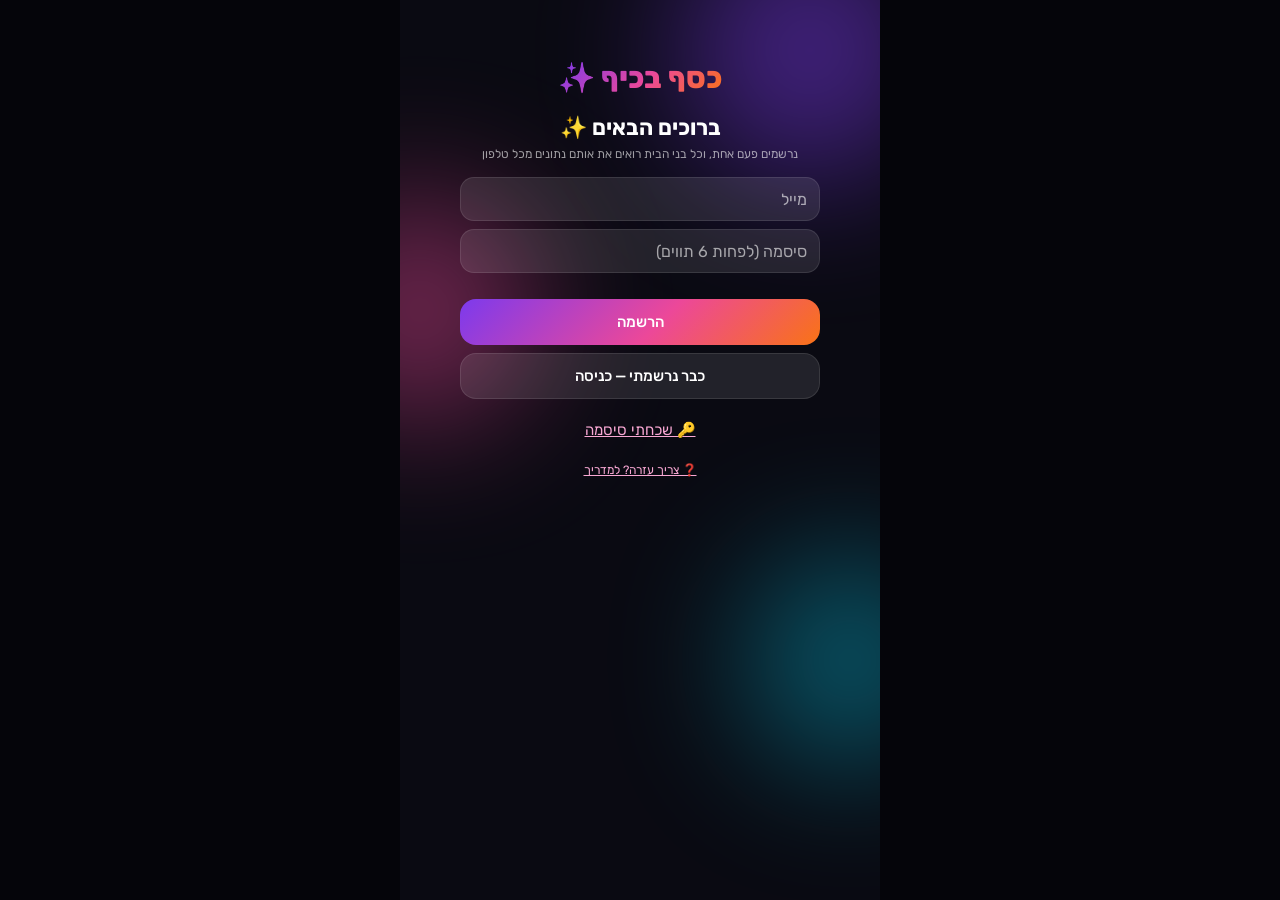
==== index.html @ 6cc658ec "עדכון האפליקציה Co-Authored-By: Claude Opus 5.5 <noreply@anthropic.com>" ====
<!doctype html>
<html lang="he" dir="rtl">
<head>
<meta charset="utf-8">
<meta name="viewport" content="width=device-width, initial-scale=1, viewport-fit=cover">
<meta name="theme-color" content="#0A0A12">
<meta name="apple-mobile-web-app-capable" content="yes">
<meta name="apple-mobile-web-app-status-bar-style" content="black-translucent">
<meta name="apple-mobile-web-app-title" content="כסף בכיף">
<title>כסף בכיף — הכסף של הבית בשליטה</title>
<meta name="description" content="בונים תקציב, רושמים הוצאות כמו בוואטסאפ, וחוסכים. האפליקציה המשפחתית לניהול כסף.">
<link rel="manifest" href="manifest.webmanifest">
<link rel="icon" href="icons/icon-192.png">
<link rel="apple-touch-icon" href="icons/icon-180.png">
<link rel="preconnect" href="https://fonts.googleapis.com">
<link href="https://fonts.googleapis.com/css2?family=Rubik:wght@400;500;700;800&display=swap" rel="stylesheet">
<link rel="stylesheet" href="css/style.css">
</head>
<body>
<div class="app" id="app">
  <div class="blob b1"></div><div class="blob b2"></div><div class="blob b3"></div>
  <div class="toast" id="toast"></div>

  <header>
    <div class="logo">כסף בכיף ✨</div>
    <div style="display:flex;gap:8px">
      <button class="icon-btn" id="exportBtn" aria-label="הורדה לאקסל">📊</button>
      <button class="icon-btn" id="settingsBtn" aria-label="הגדרות">⚙️</button>
    </div>
  </header>

  <main id="main">
    <section class="view on" id="v-chat">
      <div class="hero">
        <div class="streak" id="streak"></div>
        <small id="heroLabel">נשאר לך החודש</small>
        <div class="big" id="left">0₪</div>
        <div class="bar"><i id="usedBar" style="width:0"></i></div>
        <div class="row"><span id="usedPct"></span><span id="daysLeft"></span></div>
      </div>
      <div id="installBanner"></div>
      <div class="stories" id="stories"></div>
      <div class="chat" id="chat"></div>
    </section>

    <section class="view" id="v-budget">
      <div class="h2"><span>התקציב 🎯</span><div class="monthnav" data-monthnav></div></div>
      <div class="duo">
        <div class="stat" style="background:var(--g3)"><small>הכנסות</small><div id="incSum"></div></div>
        <div class="stat" style="background:linear-gradient(135deg,#F43F5E,#F97316)"><small>הוצאות</small><div id="expSum"></div></div>
      </div>
      <div class="cards">
        <button class="card tip" id="recoBtn"><div class="em">🪄</div><p><b>המלצה לתקציב לפי ההוצאות שלך</b><br>לחץ כדי לראות כמה כדאי להגדיר לכל קטגוריה</p></button>
        <div id="budgetList" style="display:flex;flex-direction:column;gap:12px"></div>
      </div>
    </section>

    <section class="view" id="v-insights">
      <div class="h2"><span>תובנות 💡</span><div class="monthnav" data-monthnav></div></div>
      <div class="donut" id="donut"><div><span>הוצאות</span><b id="donutSum"></b></div></div>
      <div class="legend" id="legend"></div>
      <div class="cards" id="tips"></div>
    </section>

    <section class="view" id="v-tx">
      <div class="h2"><span>תנועות 📋</span><div class="monthnav" data-monthnav></div></div>
      <div class="cards">
        <div>
          <input class="search" id="search" placeholder="חיפוש: סופר, טעינה, משכורת…">
          <div class="chips" id="txFilter"></div>
        </div>
        <div class="card" id="txList"></div>
      </div>
    </section>
  </main>

  <div class="composer" id="composer">
    <div class="chips" id="quick"></div>
    <div class="crow">
      <button class="round attach" id="attach" aria-label="קובץ או צילום">📎</button>
      <input id="inp" placeholder="מה הוצאת? למשל: סופר 230" autocomplete="off" enterkeyhint="send">
      <div class="recbar" id="recbar" hidden><button class="recx" id="recX" aria-label="ביטול ההקלטה">🗑️</button><span class="rdot"></span><b id="recT">0:00</b><span class="rlive" id="recLive"></span></div>
      <button class="round mic" id="mic" aria-label="הודעה קולית / שליחה">🎤</button>
      <div class="reclock" id="recLock" hidden>🔒<small>⬆️</small></div>
    </div>
  </div>

  <nav>
    <button class="on" data-v="chat"><span>💬</span>צ'אט</button>
    <button data-v="budget"><span>🎯</span>תקציב</button>
    <button class="plus" id="plusBtn" aria-label="הוספה"><i>+</i></button>
    <button data-v="insights"><span>💡</span>תובנות</button>
    <button data-v="tx"><span>📋</span>תנועות</button>
  </nav>

  <div class="lock gate on" id="gate">
    <div class="blob b1"></div><div class="blob b2"></div><div class="blob b3"></div>
    <div class="logo">כסף בכיף ✨</div>
    <div id="gateBody" style="position:relative;width:100%;max-width:360px"><p class="sub" style="text-align:center">טוען…</p></div>
  </div>
  <div class="lock" id="lock">
    <div class="blob b1"></div><div class="blob b2"></div>
    <div class="logo">כסף בכיף ✨</div>
    <h2>🔒 האפליקציה נעולה</h2>
    <button class="btn grad bio" id="lockBio" hidden>👆 פתיחה בטביעת אצבע / Face ID</button>
    <div class="sub" style="position:relative">או הקלדת קוד</div>
    <div class="dots" id="lockDots"><i></i><i></i><i></i><i></i></div>
    <div class="err" id="lockErr" style="position:relative;margin:0"></div>
    <div class="pad" id="lockPad"></div>
    <div id="lockForgotBox" hidden style="position:relative;width:100%;max-width:300px">
      <input id="lockPw" type="password" autocomplete="current-password" placeholder="הסיסמה של החשבון" style="width:100%;padding:14px;border-radius:14px;border:1px solid var(--line);background:var(--card);color:var(--ink);font:inherit;margin-bottom:10px">
      <button class="btn grad full" id="lockPwGo">פתיחה</button>
    </div>
    <button class="linkbtn" id="lockForgot" style="position:relative">🔢 שכחתי את הקוד</button>
  </div>
  <div class="overlay" id="overlay"></div>
  <div class="sheet" id="sheet"></div>
</div>
<script type="module" src="js/app.js"></script>
</body>
</html>
---- css/style.css ----
:root{
  --bg:#0A0A12; --card:rgba(255,255,255,.06); --card2:rgba(255,255,255,.1); --line:rgba(255,255,255,.1);
  --text:#fff; --muted:rgba(255,255,255,.6);
  --g1:linear-gradient(135deg,#7C3AED 0%,#EC4899 55%,#F97316 100%);
  --g2:linear-gradient(135deg,#06B6D4,#3B82F6);
  --g3:linear-gradient(135deg,#22C55E,#14B8A6);
  --safe-b:env(safe-area-inset-bottom,0px);
}
*{box-sizing:border-box;margin:0;padding:0;-webkit-tap-highlight-color:transparent}
html,body{height:100%;overscroll-behavior:none}
body{font-family:Rubik,system-ui,-apple-system,sans-serif;background:#05050A;color:var(--text);display:flex;justify-content:center;overscroll-behavior:none}
button,input{font:inherit;color:inherit}
.app{width:100%;max-width:480px;height:100%;background:var(--bg);position:relative;overflow:hidden;display:flex;flex-direction:column}
.blob{position:absolute;border-radius:50%;filter:blur(70px);opacity:.4;pointer-events:none;animation:float 12s ease-in-out infinite}
.b1{width:260px;height:260px;background:#7C3AED;top:-80px;right:-60px}
.b2{width:220px;height:220px;background:#EC4899;top:200px;left:-90px;animation-delay:-4s}
.b3{width:200px;height:200px;background:#06B6D4;bottom:140px;right:-70px;animation-delay:-8s}
@keyframes float{50%{transform:translate(20px,30px) scale(1.1)}}

header{position:relative;z-index:2;padding:calc(14px + env(safe-area-inset-top,0px)) 18px 8px;display:flex;align-items:center;justify-content:space-between}
.logo{font-size:24px;font-weight:800;background:var(--g1);-webkit-background-clip:text;background-clip:text;color:transparent}
.icon-btn{width:42px;height:42px;border-radius:14px;background:var(--card);border:1px solid var(--line);display:grid;place-items:center;font-size:18px;cursor:pointer;position:relative}
.dot{position:absolute;top:8px;left:9px;width:8px;height:8px;border-radius:50%;background:#EC4899;box-shadow:0 0 10px #EC4899}

main{position:relative;z-index:2;flex:1;overflow-y:auto;-webkit-overflow-scrolling:touch}
.view{display:none;animation:in .35s ease;padding-bottom:110px}
.view.on{display:block}
#v-chat{padding-bottom:var(--chat-pad,220px)}
@keyframes in{from{opacity:0;transform:translateY(10px)}}

.hero{margin:6px 16px 14px;padding:18px;border-radius:26px;background:var(--g1);background-size:200% 200%;animation:shift 8s ease infinite;position:relative;overflow:hidden;box-shadow:0 14px 40px rgba(236,72,153,.3)}
@keyframes shift{50%{background-position:100% 100%}}
.hero:after{content:"";position:absolute;width:180px;height:180px;border-radius:50%;background:rgba(255,255,255,.15);top:-60px;left:-50px;pointer-events:none}
.hero small{opacity:.9;font-size:13px}
.hero .big{font-size:38px;font-weight:800;letter-spacing:-1px;margin:2px 0 10px;direction:ltr;text-align:right}
.bar{height:10px;border-radius:10px;background:rgba(0,0,0,.25);overflow:hidden}
.bar i{display:block;height:100%;border-radius:10px;background:#fff;transition:width .8s cubic-bezier(.2,.9,.3,1.2)}
.hero .row{display:flex;justify-content:space-between;font-size:12px;margin-top:8px;opacity:.95}
.streak{position:absolute;top:16px;left:16px;background:rgba(0,0,0,.25);backdrop-filter:blur(8px);padding:6px 10px;border-radius:20px;font-size:13px;font-weight:500;z-index:1}

.stories{display:flex;gap:14px;overflow-x:auto;padding:4px 16px 14px;scrollbar-width:none}
.stories::-webkit-scrollbar{display:none}
.story{flex:none;text-align:center;font-size:12.5px;color:var(--muted);cursor:pointer;width:66px;background:none;border:none}
.ring{width:64px;height:64px;border-radius:50%;padding:3px;margin:0 auto 5px;transition:transform .2s}
.story:active .ring{transform:scale(.92)}
.ring span{width:100%;height:100%;border-radius:50%;background:var(--bg);display:grid;place-items:center;font-size:26px;border:2px solid var(--bg)}
.story.pop .ring{animation:pop .5s}
@keyframes pop{40%{transform:scale(1.18)}}

.chat{padding:0 14px;display:flex;flex-direction:column;gap:10px}
.day{align-self:center;font-size:12.5px;color:var(--muted);background:var(--card);padding:4px 12px;border-radius:20px;margin-top:6px}
.me{align-self:flex-start;max-width:78%;padding:10px 14px;border-radius:20px 20px 20px 6px;background:var(--g1);font-size:15px;box-shadow:0 6px 20px rgba(124,58,237,.3);word-break:break-word}
.bot{align-self:flex-end;max-width:86%;padding:10px 12px;border-radius:20px 20px 6px 20px;background:var(--card2);backdrop-filter:blur(14px);border:1px solid var(--line);display:flex;gap:10px;align-items:center}
.new{animation:bub .35s cubic-bezier(.2,.9,.3,1.3)}
@keyframes bub{from{opacity:0;transform:scale(.8) translateY(10px)}}
.cat-ic{width:40px;height:40px;border-radius:14px;display:grid;place-items:center;font-size:20px;flex:none}
.bot b{font-weight:700;font-size:15px}
.sub{font-size:12px;color:var(--muted);margin-top:2px}
.acts{display:flex;gap:6px;flex-wrap:wrap;margin-top:6px;font-size:13px}
.acts button{background:rgba(255,255,255,.07);border:none;border-radius:10px;color:#F9A8D4;cursor:pointer;padding:7px 10px;min-height:32px}
.acts button[data-act=undo]{margin-inline-start:auto;color:#FDA4AF}
.tundo{font:inherit;font-weight:700;margin-inline-start:8px;background:#fff;color:#7C3AED;border:none;border-radius:12px;padding:6px 12px;cursor:pointer}
.time{font-size:11.5px;opacity:.75;margin-top:3px}
.typing{align-self:flex-end;background:var(--card2);padding:12px 16px;border-radius:20px;display:flex;gap:4px}
.typing i{width:7px;height:7px;border-radius:50%;background:#fff;opacity:.5;animation:blink 1s infinite}
.typing i:nth-child(2){animation-delay:.15s}.typing i:nth-child(3){animation-delay:.3s}
@keyframes blink{50%{opacity:1;transform:translateY(-3px)}}

.composer{position:absolute;bottom:calc(76px + var(--safe-b));left:0;right:0;z-index:5;padding:10px 12px 10px;background:rgba(10,10,18,.94);backdrop-filter:blur(16px);-webkit-backdrop-filter:blur(16px);border-top:1px solid var(--line)}
.chips{display:flex;gap:8px;overflow-x:auto;padding-bottom:8px;scrollbar-width:none}
.chips::-webkit-scrollbar{display:none}
.chip{flex:none;padding:7px 13px;border-radius:20px;background:var(--card);border:1px solid var(--line);font-size:13px;cursor:pointer;max-width:170px;overflow:hidden;text-overflow:ellipsis;white-space:nowrap}
.chip.on{background:var(--g1);border-color:transparent}
.crow{display:flex;gap:8px;align-items:center}
.composer input{flex:1;min-width:0;height:48px;border-radius:24px;border:1px solid var(--line);background:var(--card2);backdrop-filter:blur(14px);font-size:16px;padding:0 18px;outline:none}
.composer input:focus{border-color:#EC4899;box-shadow:0 0 0 3px rgba(236,72,153,.25)}
input::placeholder{color:var(--muted)}
.round{width:48px;height:48px;border-radius:50%;border:none;display:grid;place-items:center;font-size:20px;cursor:pointer;flex:none;transition:transform .15s}
.round:active{transform:scale(.9)}
.attach{background:var(--card2);border:1px solid var(--line)}
.mic{background:var(--g1);box-shadow:0 6px 24px rgba(236,72,153,.45)}
.mic.rec{animation:pulse 1s infinite;background:linear-gradient(135deg,#F43F5E,#F97316)}
@keyframes pulse{0%{box-shadow:0 0 0 0 rgba(236,72,153,.7)}100%{box-shadow:0 0 0 18px rgba(236,72,153,0)}}

nav{position:absolute;bottom:0;left:0;right:0;z-index:6;height:calc(76px + var(--safe-b));padding-bottom:var(--safe-b);display:flex;justify-content:space-around;align-items:center;background:rgba(10,10,18,.88);backdrop-filter:blur(20px);border-top:1px solid var(--line)}
nav button{background:none;border:none;color:var(--muted);font-size:12.5px;display:flex;flex-direction:column;align-items:center;gap:3px;cursor:pointer;padding:6px 12px}
nav button span{font-size:22px;transition:transform .2s}
nav button.on{color:#fff}
nav button.on span{transform:translateY(-2px) scale(1.15);filter:drop-shadow(0 0 8px #EC4899)}

.h2{font-size:20px;font-weight:700;padding:6px 16px 12px;display:flex;align-items:center;justify-content:space-between;gap:8px}
.monthnav{display:flex;align-items:center;gap:6px;font-size:14px;font-weight:500}
.monthnav button{width:32px;height:32px;border-radius:10px;border:1px solid var(--line);background:var(--card);cursor:pointer}
.cards{padding:0 16px;display:flex;flex-direction:column;gap:12px}
.card{background:var(--card);border:1px solid var(--line);border-radius:22px;padding:14px;backdrop-filter:blur(14px)}
button.card{text-align:inherit;width:100%;cursor:pointer}
.cat-row{display:flex;align-items:center;gap:12px}
.cat-row .nm{flex:1;font-weight:500}
.cat-row .am{font-size:13px;color:var(--muted);direction:ltr}
.pbar{height:8px;border-radius:8px;background:rgba(255,255,255,.08);margin-top:10px;overflow:hidden}
.pbar i{display:block;height:100%;border-radius:8px;transition:width .8s}
.over{color:#FB7185!important;font-weight:500}
.duo{display:grid;grid-template-columns:1fr 1fr;gap:12px;padding:0 16px 14px}
.stat{border-radius:22px;padding:14px}
.stat small{font-size:12px;opacity:.9}
.stat div{font-size:22px;font-weight:800;margin-top:2px}
.tip{display:flex;gap:12px;align-items:flex-start}
.tip .em{font-size:28px;line-height:1}
.tip p{font-size:14px;line-height:1.55;color:rgba(255,255,255,.85)}
.tip b{color:#fff}
.donut{width:190px;height:190px;border-radius:50%;margin:6px auto 16px;display:grid;place-items:center}
.donut>div{width:126px;height:126px;border-radius:50%;background:var(--bg);display:grid;place-items:center;text-align:center;font-size:12px;color:var(--muted)}
.donut b{display:block;font-size:22px;color:#fff}
.legend{display:flex;flex-wrap:wrap;gap:8px 14px;justify-content:center;padding:0 16px 16px;font-size:12px;color:var(--muted)}
.legend i{display:inline-block;width:10px;height:10px;border-radius:50%;margin-left:5px;vertical-align:-1px}
.tx{display:flex;align-items:center;gap:12px;padding:10px 0;border-bottom:1px solid var(--line);width:100%;background:none;border-left:none;border-right:none;border-top:none;text-align:inherit;cursor:pointer}
.tx:last-child{border-bottom:none}
.tx .nm{flex:1;min-width:0}
.tx .nm div{white-space:nowrap;overflow:hidden;text-overflow:ellipsis}
.tx .nm small{display:block;color:var(--muted);font-size:12px}
.tx .am{font-weight:700;direction:ltr}
.plus{color:#4ADE80}
.search{width:100%;height:44px;border-radius:16px;border:1px solid var(--line);background:var(--card);padding:0 14px;outline:none;font-size:16px;margin-bottom:10px}
.empty{text-align:center;color:var(--muted);padding:30px 10px;line-height:1.6}
.empty .em{font-size:44px;display:block;margin-bottom:6px}
.btn{height:46px;border-radius:16px;border:none;padding:0 18px;font-weight:500;cursor:pointer;font-size:15px}
.btn.grad{background:var(--g1)}
.btn.ghost{background:var(--card2);border:1px solid var(--line)}
.btn.danger{background:rgba(244,63,94,.15);color:#FB7185;border:1px solid rgba(244,63,94,.35)}
.btn.full{width:100%}

.toast{position:absolute;top:calc(64px + env(safe-area-inset-top,0px));left:50%;transform:translate(-50%,-160px);z-index:40;background:var(--g3);padding:12px 18px;border-radius:20px;font-weight:500;box-shadow:0 10px 30px rgba(0,0,0,.4);transition:transform .5s cubic-bezier(.2,.9,.3,1.3);max-width:90%;text-align:center}
.toast.warn{background:linear-gradient(135deg,#F43F5E,#F97316)}
.toast.show{transform:translate(-50%,0)}
.conf{position:absolute;top:-10px;width:9px;height:14px;z-index:50;border-radius:3px;pointer-events:none;animation:fall linear forwards}
@keyframes fall{to{transform:translateY(110vh) rotate(720deg)}}

.overlay{position:absolute;inset:0;z-index:30;background:rgba(0,0,0,.55);backdrop-filter:blur(4px);opacity:0;pointer-events:none;transition:opacity .25s}
.overlay.on{opacity:1;pointer-events:auto}
.sheet{position:absolute;left:0;right:0;bottom:0;z-index:31;background:#15151F;border-radius:28px 28px 0 0;border-top:1px solid var(--line);padding:10px 18px calc(22px + var(--safe-b));transform:translateY(105%);transition:transform .35s cubic-bezier(.2,.9,.3,1.05);max-height:88%;overflow-y:auto}
.sheet.on{transform:none}
.grip{width:44px;height:5px;border-radius:5px;background:var(--line);margin:0 auto 14px}
.sheet h3{font-size:18px;font-weight:700;margin-bottom:12px}
.catgrid{display:grid;grid-template-columns:repeat(3,1fr);gap:10px;margin-bottom:14px}
.catbtn{background:var(--card);border:1px solid var(--line);border-radius:18px;padding:12px 4px;cursor:pointer;font-size:12px;display:flex;flex-direction:column;align-items:center;gap:6px}
.catbtn .cat-ic{width:44px;height:44px}
.catbtn.sel{border-color:#EC4899;box-shadow:0 0 0 2px rgba(236,72,153,.4)}
.field{display:block;margin-bottom:12px}
.field span{display:block;font-size:12px;color:var(--muted);margin-bottom:5px}
.field input{width:100%;height:48px;border-radius:16px;border:1px solid var(--line);background:var(--card);padding:0 14px;outline:none;font-size:16px}
.field input:focus{border-color:#EC4899}
.row2{display:flex;gap:10px}
.row2>*{flex:1;min-width:0}
.err{color:#FB7185;font-size:12px;margin-top:-6px;margin-bottom:10px;min-height:14px}

/* מסך נעילה */
.lock{position:absolute;inset:0;z-index:100;background:var(--bg);display:none;flex-direction:column;align-items:center;justify-content:center;gap:18px;padding:24px}
.lock.on{display:flex}
.lock .blob{opacity:.5}
.lock h2{font-size:22px;font-weight:700;position:relative}
.lock .logo{font-size:30px;position:relative}
.dots{display:flex;gap:14px;position:relative}
.dots i{width:14px;height:14px;border-radius:50%;border:2px solid rgba(255,255,255,.5);transition:.15s}
.dots i.f{background:#fff;border-color:#fff}
.dots.shake{animation:shake .4s}
@keyframes shake{25%{transform:translateX(-10px)}75%{transform:translateX(10px)}}
.pad{display:grid;grid-template-columns:repeat(3,72px);gap:14px;position:relative;direction:ltr}
.pad button{width:72px;height:72px;border-radius:50%;border:1px solid var(--line);background:var(--card2);font-size:26px;cursor:pointer;backdrop-filter:blur(10px)}
.pad button:active{background:rgba(255,255,255,.25)}
.lock .bio{position:relative}

.gate{z-index:90;justify-content:flex-start;padding-top:calc(60px + env(safe-area-inset-top,0px));overflow-y:auto}
.gate h2{text-align:center;margin-bottom:6px}
.gate .sub{text-align:center}

/* חשבון ילד: רק צ'אט ותנועות שלו */
body.kid nav [data-v="budget"], body.kid nav [data-v="insights"], body.kid #exportBtn, 
body.kid .stories, body.kid .hero .bar, body.kid #usedPct, body.kid .parent-only { display: none !important; }

/* אייפון: אין זום אוטומטי בשדות, ושום דבר לא בורח מהמסך */
input,select,textarea{font-size:16px}
.sheet{overflow-x:hidden}
.sheet .card,.cards .card{min-width:0;overflow-wrap:anywhere}
.duo>*{min-width:0}
.tx .am{flex:none}
.imp-row .nm{min-width:0}
.imp-cat{width:100%}

/* שאלה "איך שולם?" בבועה */
.paynow{display:flex;flex-wrap:wrap;align-items:center;gap:6px;margin-top:8px;font-size:12px;color:var(--muted)}
.paynow button{background:var(--card);border:1px solid var(--line);border-radius:999px;padding:5px 10px;font-size:12px;cursor:pointer;color:var(--text)}
.paynow button:active{background:var(--g1)}
.paynow .skip{background:none;border:none;color:var(--muted);text-decoration:underline;padding:5px 4px}

/* הדגשת שורה אחרי "להראות לי" */
.tx.flash{animation:flash 2.4s ease}
@keyframes flash{0%,40%{background:rgba(236,72,153,.35);box-shadow:0 0 0 2px #EC4899 inset;border-radius:14px}100%{background:transparent}}
#v-budget .stat{cursor:pointer}

/* חלונות: לא מעבירים גלילה לדף (בלי רענון במשיכה) */
.sheet,#main{overscroll-behavior:contain}
.sheet{touch-action:pan-y}
/* ➕ באמצע התפריט */
nav .plus{width:58px;height:58px;border-radius:50%;padding:0;background:var(--g1);color:#fff;margin-top:-26px;box-shadow:0 8px 26px rgba(236,72,153,.55);border:3px solid #0A0A12;justify-content:center;flex:none}
nav .plus i{font-style:normal;font-size:34px;font-weight:300;line-height:1}
nav .plus:active{transform:scale(.92)}
.catbtn.inc{border-color:rgba(34,197,94,.6);background:rgba(34,197,94,.12)}
/* 📎 תפריט */
.pick{display:flex;align-items:center;gap:12px;width:100%;text-align:right;background:var(--card);border:1px solid var(--line);border-radius:18px;padding:12px;margin-bottom:10px;cursor:pointer}
.pick .pe{width:46px;height:46px;border-radius:14px;display:grid;place-items:center;font-size:22px;flex:none}
.pick b{display:block;font-size:15px}
.pick small{display:block;color:var(--muted);font-size:12px;margin-top:2px}
.pick>span:last-child{min-width:0}
/* 🎤 הקלטה */
.mic{touch-action:none;user-select:none;-webkit-user-select:none;-webkit-touch-callout:none;position:relative}
.mic.hold{transform:scale(1.25)}
.recbar{flex:1;min-width:0;height:48px;border-radius:24px;background:rgba(244,63,94,.14);border:1px solid rgba(244,63,94,.45);display:flex;align-items:center;gap:8px;padding:0 6px 0 14px}
.recbar b{font-variant-numeric:tabular-nums;font-size:15px;flex:none}
.rdot{width:10px;height:10px;border-radius:50%;background:#F43F5E;flex:none;animation:blink 1s infinite}
.rlive{flex:1;min-width:0;font-size:13px;color:var(--muted);white-space:nowrap;overflow:hidden;text-overflow:ellipsis}
.recx{width:38px;height:38px;border-radius:50%;border:none;background:var(--card2);font-size:17px;cursor:pointer;flex:none}
body.recording #inp, body.recording #attach{display:none}
.crow{position:relative}
.reclock{position:absolute;left:4px;bottom:62px;width:40px;padding:8px 0;border-radius:20px;background:#15151F;border:1px solid var(--line);text-align:center;font-size:18px;animation:up 1s infinite alternate}
.reclock small{display:block;font-size:12px}
@keyframes up{to{transform:translateY(-6px)}}
.recbar[hidden],.reclock[hidden]{display:none}
.rdot{animation:recblink 1s infinite}
@keyframes recblink{50%{opacity:.25}}
#app{overflow:clip}
@supports (-webkit-touch-callout:none){input,select,textarea{font-size:max(16px,1em)}}
.linkbtn{display:block;margin:12px auto 0;background:none;border:none;color:#F9A8D4;font:inherit;font-size:15px;padding:10px;cursor:pointer;text-decoration:underline}
[hidden]{display:none!important}
/* "של מי ההכנסה?" — בולט בטופס הכנסה */
.who-box{background:linear-gradient(135deg,rgba(34,197,94,.16),rgba(20,184,166,.16));border:1.5px solid rgba(74,222,128,.45);border-radius:16px;padding:12px;margin-bottom:14px}
.who-q{font-weight:800;font-size:16px;margin-bottom:10px}
.who-box .chip{font-size:15px;padding:9px 14px}
/* QR להצטרפות */
.qr{background:#fff;border-radius:12px;padding:6px;width:min(140px,100%);aspect-ratio:1;margin:0 auto 8px;box-sizing:border-box}
.qr svg{display:block;width:100%;height:100%}
.qr-zoom{position:fixed;inset:0;z-index:200;background:rgba(10,6,25,.85);display:flex;align-items:center;justify-content:center;padding:16px;animation:fadeIn .2s}
.qr-card{background:#fff;color:#1F1B2E;border-radius:24px;padding:18px;width:min(360px,100%);text-align:center;box-sizing:border-box}
.qr-card b{font-size:18px}
.qr.big{width:100%;max-width:300px;margin:12px auto 8px;padding:10px}
.qr-code{font-size:26px;font-weight:800;letter-spacing:3px;direction:ltr;margin-bottom:6px}
@keyframes fadeIn{from{opacity:0}to{opacity:1}}
/* 🏷️ ניהול קטגוריות */
.cat-li{display:flex;align-items:center;gap:10px;width:100%}
.cat-li .cdot{width:14px;height:14px;border-radius:50%;flex:none}
.cat-li .cedit{font-size:16px;opacity:.8;flex:none}
.emo-grid{display:grid;grid-template-columns:repeat(8,1fr);gap:6px}
.emo-grid button{aspect-ratio:1;border-radius:12px;background:var(--card2);border:1px solid var(--line);font-size:20px;display:flex;align-items:center;justify-content:center;padding:0;min-width:0}
.emo-grid button.on{border-color:#EC4899;box-shadow:0 0 0 2px rgba(236,72,153,.5);background:rgba(236,72,153,.18)}
.col-row{display:grid;grid-template-columns:repeat(10,1fr);gap:6px}
.col-row button{aspect-ratio:1;border-radius:50%;border:2px solid transparent;padding:0;min-width:0}
.col-row button.on{border-color:#fff;box-shadow:0 0 0 2px rgba(255,255,255,.4)}
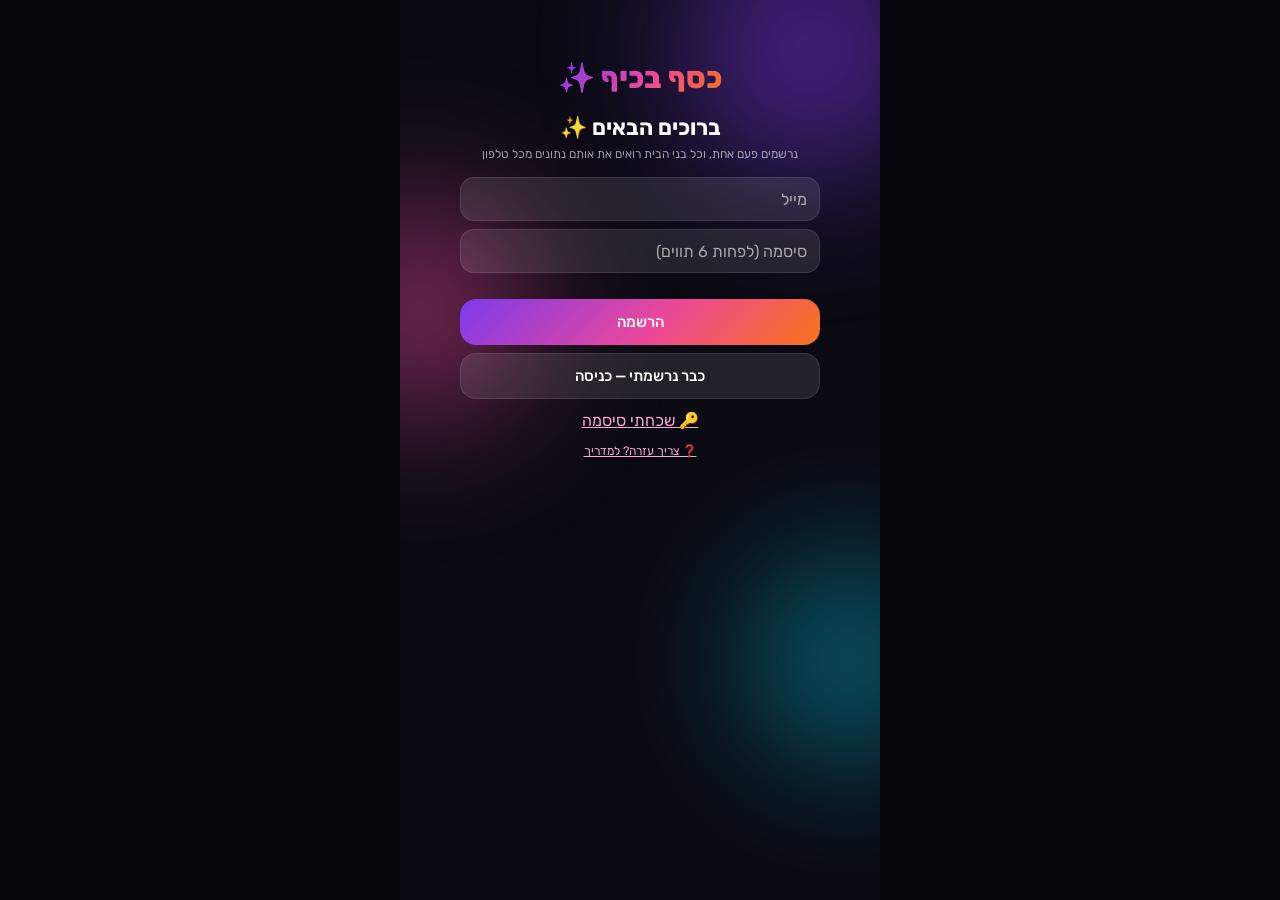
==== commit 39580153: "עדכון האפליקציה Co-Authored-By: Claude Opus 5.5 <noreply@anthropic.com>" ====
--- a/index.html
+++ b/index.html
@@ -15,6 +15,9 @@
 <link rel="preconnect" href="https://fonts.googleapis.com">
 <link href="https://fonts.googleapis.com/css2?family=Rubik:wght@400;500;700;800&display=swap" rel="stylesheet">
 <link rel="stylesheet" href="css/style.css">
+<script>/* גודל כתב ואנימציות — לפני שהמסך מצטייר, כדי ששום דבר לא יקפוץ */
+try { var f = localStorage.getItem('fontScale'); if (f && f !== '1') document.documentElement.style.zoom = f;
+  var a = localStorage.getItem('anim'); if (a === 'off' || (!a && matchMedia('(prefers-reduced-motion: reduce)').matches)) document.documentElement.classList.add('noanim'); } catch (e) {}</script>
 </head>
 <body>
 <div class="app" id="app">
@@ -24,6 +27,7 @@
   <header>
     <div class="logo">כסף בכיף ✨</div>
     <div style="display:flex;gap:8px">
+      <button class="icon-btn" id="helpBtn" aria-label="עזרה">❓</button>
       <button class="icon-btn" id="exportBtn" aria-label="הורדה לאקסל">📊</button>
       <button class="icon-btn" id="settingsBtn" aria-label="הגדרות">⚙️</button>
     </div>
@@ -46,12 +50,18 @@
     <section class="view" id="v-budget">
       <div class="h2"><span>התקציב 🎯</span><div class="monthnav" data-monthnav></div></div>
       <div class="duo">
-        <div class="stat" style="background:var(--g3)"><small>הכנסות</small><div id="incSum"></div></div>
-        <div class="stat" style="background:linear-gradient(135deg,#F43F5E,#F97316)"><small>הוצאות</small><div id="expSum"></div></div>
+        <div class="stat" style="background:var(--g3)"><small>הכנסות 🔎</small><div id="incSum"></div></div>
+        <div class="stat" style="background:linear-gradient(135deg,#F43F5E,#F97316)"><small>הוצאות 🔎</small><div id="expSum"></div></div>
+      </div>
+      <div class="extras">
+        <button id="goalsBtn"><span>🐷</span>קופות חיסכון</button>
+        <button id="maaserBtn"><span>🤲</span>מעשר</button>
+        <button id="pocketBtn"><span>🧒</span>דמי כיס</button>
+        <button id="debtsBtn"><span>➗</span>מי חייב למי</button>
       </div>
       <div class="cards">
         <button class="card tip" id="recoBtn"><div class="em">🪄</div><p><b>המלצה לתקציב לפי ההוצאות שלך</b><br>לחץ כדי לראות כמה כדאי להגדיר לכל קטגוריה</p></button>
-        <div id="budgetList" style="display:flex;flex-direction:column;gap:12px"></div>
+        <div id="budgetList" class="stg" style="display:flex;flex-direction:column;gap:12px"></div>
       </div>
     </section>
 
@@ -59,17 +69,19 @@
       <div class="h2"><span>תובנות 💡</span><div class="monthnav" data-monthnav></div></div>
       <div class="donut" id="donut"><div><span>הוצאות</span><b id="donutSum"></b></div></div>
       <div class="legend" id="legend"></div>
-      <div class="cards" id="tips"></div>
+      <div class="cards stg" id="tips"></div>
     </section>
 
     <section class="view" id="v-tx">
       <div class="h2"><span>תנועות 📋</span><div class="monthnav" data-monthnav></div></div>
       <div class="cards">
         <div>
-          <input class="search" id="search" placeholder="חיפוש: סופר, טעינה, משכורת…">
+          <div id="txFiles"></div>
+          <div class="sub" style="margin:2px 0 8px">👆 נוגעים בתנועה — לשנות או למחוק</div>
+          <input class="search" id="search" placeholder="חיפוש: סופר, #פסח, 230 או 200-300">
           <div class="chips" id="txFilter"></div>
         </div>
-        <div class="card" id="txList"></div>
+        <div class="card stg" id="txList"></div>
       </div>
     </section>
   </main>
--- a/css/style.css
+++ b/css/style.css
@@ -254,3 +254,520 @@
 .col-row{display:grid;grid-template-columns:repeat(10,1fr);gap:6px}
 .col-row button{aspect-ratio:1;border-radius:50%;border:2px solid transparent;padding:0;min-width:0}
 .col-row button.on{border-color:#fff;box-shadow:0 0 0 2px rgba(255,255,255,.4)}
+/* ---------- 🎬 אנימציות (רק transform/opacity — מהיר גם בטלפון ישן) ---------- */
+:root{--ease:cubic-bezier(.2,.8,.2,1)}
+@keyframes rise{from{opacity:0;transform:translateY(12px)}}
+@keyframes fill{from{transform:scaleX(0)}}
+@keyframes bob{50%{transform:translateY(-6px)}}
+/* כרטיסים ושורות נכנסים אחד אחרי השני */
+.stg>*{animation:rise .3s var(--ease) both}
+.stg>*:nth-child(2){animation-delay:.05s}.stg>*:nth-child(3){animation-delay:.1s}.stg>*:nth-child(4){animation-delay:.15s}
+.stg>*:nth-child(5){animation-delay:.2s}.stg>*:nth-child(6){animation-delay:.25s}.stg>*:nth-child(7){animation-delay:.3s}
+.stg>*:nth-child(8){animation-delay:.35s}.stg>*:nth-child(9){animation-delay:.4s}.stg>*:nth-child(n+10){animation-delay:.45s}
+/* פסי התקדמות מתמלאים (מימין — עברית) */
+.pbar i,.env-bar i{transform-origin:right;animation:fill .6s var(--ease) both}
+/* לחיצה על כפתור */
+button{transition:transform .12s var(--ease)}
+button:active{transform:scale(.96)}
+/* מצב ריק — האימוג'י מרחף */
+.empty .em{animation:bob 3s ease-in-out infinite}
+/* כיבוי אנימציות (⚙️ או הגדרת הטלפון) */
+.noanim *,.noanim *::before,.noanim *::after{animation:none !important;transition:none !important}
+/* ✉️ מעטפות — כמה נשאר בכל קטגוריה */
+.env{text-align:left;flex:none;line-height:1.1}
+.env small{display:block;font-size:11.5px;color:var(--muted)}
+.env b{font-size:22px;font-weight:800;color:#4ADE80}
+.env.warn b{color:#FACC15}
+.env.empty-env b,.env.empty-env small{color:#FB7185}
+/* 🏷️ תגיות אירוע */
+.tags{display:flex;flex-wrap:wrap;gap:4px;margin-top:4px}
+.tag{font-size:12px;padding:2px 8px;border-radius:999px;background:linear-gradient(135deg,rgba(124,58,237,.45),rgba(236,72,153,.45));color:#fff}
+/* 🐷🤲🧒 שלושת הכפתורים במסך התקציב */
+.extras{display:grid;grid-template-columns:repeat(3,1fr);gap:8px;margin:0 16px 12px}
+.extras button{background:var(--card);border:1px solid var(--line);border-radius:18px;padding:10px 4px;font-size:12.5px;font-weight:600;display:flex;flex-direction:column;align-items:center;gap:4px;min-width:0}
+.extras span{font-size:26px}
+.ring2{width:64px;height:64px;border-radius:50%;display:grid;place-items:center;flex:none;position:relative}
+.ring2 b{width:52px;height:52px;border-radius:50%;background:#15151F;display:grid;place-items:center;font-size:22px}
+.goal-card{display:flex;align-items:center;gap:12px}
+.goal-card .nm{flex:1;min-width:0}
+.big-num{font-size:30px;font-weight:800}
+.mv{display:flex;justify-content:space-between;padding:8px 0;border-bottom:1px solid var(--line);font-size:14px}
+.kid-only{display:none !important}
+body.kid .kid-only{display:block !important}
+body.kid .extras{display:none}
+.receipt{display:flex;flex-wrap:wrap;gap:6px;align-items:center;margin-bottom:14px}
+.extras{grid-template-columns:repeat(4,1fr);gap:6px}
+.extras button{font-size:11.5px;padding:9px 2px}
+.extras span{font-size:24px}
+.hebm{display:block;font-size:11px;color:var(--muted);font-weight:500;text-align:center;line-height:1.1}
+/* ---------- 🎭 מצב הדגמה · 🧭 סיור · 💬 הערות ---------- */
+.demo-bar{position:relative;z-index:5;display:flex;align-items:center;gap:6px;padding:calc(6px + env(safe-area-inset-top,0px)) 10px 6px;background:linear-gradient(90deg,#F59E0B,#F97316);color:#1F1300;font-size:12.5px;font-weight:700}
+.demo-bar span{flex:1;min-width:0;overflow:hidden;text-overflow:ellipsis;white-space:nowrap}
+.demo-bar button{flex:none;color:#1F1300;background:rgba(255,255,255,.35);border:none;border-radius:999px;padding:5px 10px;font-weight:700;font-size:12.5px}
+body.demo header{padding-top:10px}
+.tour-ring{position:fixed;z-index:60;border:3px solid #FBBF24;border-radius:16px;box-shadow:0 0 0 200vmax rgba(5,5,15,.7);pointer-events:none;transition:top .3s var(--ease),left .3s var(--ease),width .3s var(--ease),height .3s var(--ease);animation:ringpulse 1.2s ease-in-out infinite}
+@keyframes ringpulse{50%{transform:scale(1.04)}}
+.tour-card{position:fixed;z-index:61;left:12px;right:12px;bottom:calc(14px + var(--safe-b));max-width:456px;margin:0 auto;background:#15151F;border:1px solid rgba(251,191,36,.6);border-radius:22px;padding:12px 14px 12px;box-shadow:0 20px 50px rgba(0,0,0,.6);animation:rise .3s var(--ease)}
+.tour-card.top{bottom:auto;top:calc(12px + env(safe-area-inset-top,0px))}
+.tour-card.mid{bottom:auto;top:50%;transform:translateY(-50%)}
+.tour-card.hide{display:none}
+.tour-card .tbar{height:4px;border-radius:4px;background:rgba(255,255,255,.12);margin-bottom:8px;overflow:hidden}
+.tour-card .tbar i{display:block;height:100%;background:linear-gradient(90deg,#F59E0B,#F97316);border-radius:4px;transition:width .3s var(--ease)}
+.tour-card b{display:block;font-size:17px;margin:2px 0 4px}
+.tour-card p{font-size:14.5px;color:#DDD6F0;line-height:1.45}
+.tour-card .tbtns{display:flex;gap:6px;margin-top:10px}
+.tour-card .tbtns button{flex:1;height:40px;border-radius:12px;border:1px solid var(--line);background:var(--card2);font-weight:700;font-size:14px}
+.tour-card .tbtns button.go{flex:1.4;background:linear-gradient(135deg,#F59E0B,#F97316);color:#1F1300;border:none}
+.tour-card .tbtns button#tList,.tour-card .tbtns button#tX{flex:none;width:40px}
+.tour-card .tbtns button:disabled{opacity:.35}
+.tour-card .tlist{max-height:38vh;overflow-y:auto;margin-top:8px;display:flex;flex-direction:column;gap:2px}
+.tour-card .tlist button{text-align:right;background:none;border:none;padding:7px 8px;border-radius:10px;font-size:14px}
+.tour-card .tlist button.on{background:rgba(245,158,11,.25)}
+.notes-fab{position:absolute;z-index:29;left:14px;bottom:calc(190px + var(--safe-b));width:48px;height:48px;border-radius:50%;border:none;background:linear-gradient(135deg,#F59E0B,#F97316);font-size:22px;box-shadow:0 10px 30px rgba(245,158,11,.45);animation:bob 3s ease-in-out infinite}
+.notes-fab i{position:absolute;top:-4px;right:-4px;min-width:22px;height:22px;border-radius:11px;background:#F43F5E;font-style:normal;font-size:12px;font-weight:800;display:grid;place-items:center;padding:0 5px;border:2px solid #0A0A12}
+body.touring .notes-fab{z-index:62;position:fixed}
+.tour-card .tlist[hidden]{display:none}
+body.touring .notes-fab{bottom:calc(215px + var(--safe-b))} /* בזמן הסיור — מעל כרטיס הסיור */
+
+/* כשחלון ההערות פתוח בזמן הסיור — בלי טבעת ובלי בועה מעל השדה, כדי שאפשר יהיה לכתוב וללחוץ "שמירה" */
+body.noting .tour-ring,body.noting .notes-fab{display:none!important}
+.dup-note{background:linear-gradient(135deg,rgba(34,197,94,.18),rgba(20,184,166,.18));border:1px solid rgba(74,222,128,.4);border-radius:14px;padding:10px 12px;font-weight:600;font-size:14px;margin-top:10px}
+/* 🏷️ קטגוריה חדשה + ✏️ בכל קטגוריה */
+.newcat{display:flex;align-items:center;gap:12px;text-align:right;background:linear-gradient(135deg,rgba(124,58,237,.35),rgba(236,72,153,.3));border:1.5px dashed rgba(244,114,182,.7);position:relative}
+.newcat .plus{width:44px;height:44px;border-radius:14px;background:var(--g1);display:grid;place-items:center;font-size:20px;flex:none;animation:bob 3s ease-in-out infinite}
+.newcat small{display:block;color:var(--muted);font-size:12.5px;margin-top:2px}
+.newcat.pulse{animation:catpulse 1.6s ease-in-out infinite}
+@keyframes catpulse{50%{box-shadow:0 0 0 6px rgba(236,72,153,.35)}}
+.newcat .hint{position:absolute;top:-9px;left:14px;font-style:normal;font-size:11.5px;font-weight:800;background:#EC4899;border-radius:999px;padding:2px 9px}
+.cedit2{display:inline-block;font-size:12.5px;font-weight:700;padding:3px 9px;border-radius:999px;background:var(--card2);border:1px solid var(--line);cursor:pointer;margin-inline-start:4px;vertical-align:middle}
+/* 🎯 מסך פתיחה */
+.onb-emo{font-size:58px;text-align:center;animation:bob 3s ease-in-out infinite}
+.onb-opt{display:flex;gap:12px;align-items:center;width:100%;text-align:right;background:var(--card);border:1.5px solid var(--line);border-radius:20px;padding:14px;margin-bottom:10px;animation:rise .35s var(--ease) both}
+.onb-opt+.onb-opt{animation-delay:.08s}
+.onb-opt .oe{width:52px;height:52px;border-radius:16px;background:var(--g1);display:grid;place-items:center;font-size:26px;flex:none}
+.onb-opt b{font-size:17px}.onb-opt small{display:block;color:var(--muted);font-size:13px;margin-top:3px;line-height:1.4}
+/* 🤲 מעשר גמיש */
+.msec{background:var(--card);border:1px solid var(--line);border-radius:18px;padding:12px;margin-bottom:10px;animation:rise .3s var(--ease) both}
+.mtog{display:flex;justify-content:space-between;align-items:center;width:100%;background:var(--card2);border:1px solid var(--line);border-radius:12px;padding:9px 12px;margin-bottom:6px}
+.mtog.on{opacity:1;border-color:rgba(74,222,128,.5)}
+.mtog small{color:var(--muted);font-size:12px}
+.mdist{display:flex;align-items:center;gap:10px;padding:8px 0;border-bottom:1px solid var(--line)}
+.mdone{width:40px;height:40px;border-radius:12px;background:var(--card2);border:1px solid var(--line);font-size:18px;flex:none}
+.mdone.on{background:rgba(34,197,94,.25);border-color:#22C55E}
+.madd{display:flex;gap:6px;margin-top:10px;align-items:center}
+.madd input{min-width:0;height:42px;border-radius:12px;border:1px solid var(--line);background:var(--card2);padding:0 10px;font-size:16px;color:inherit}
+.madd #dN{flex:1.6}.madd #dV{flex:1;width:0}
+.madd .chip{flex:none;height:42px}
+/* 🔁 קבועים */
+.rec-card{display:flex;align-items:center;gap:12px;text-align:right;background:linear-gradient(135deg,rgba(34,197,94,.28),rgba(6,182,212,.25));border:1.5px solid rgba(74,222,128,.55)}
+.rec-card .plus{width:44px;height:44px;border-radius:14px;background:var(--g3);display:grid;place-items:center;font-size:20px;flex:none;animation:bob 3s ease-in-out infinite}
+.rec-card small{display:block;color:var(--muted);font-size:12.5px;margin-top:2px}
+.rec-box{margin-bottom:12px}
+.rec-box .rec-more{display:none;margin-top:10px;padding:12px;border-radius:16px;background:rgba(34,197,94,.1);border:1px solid rgba(74,222,128,.35);animation:rise .3s var(--ease)}
+.rec-box.on .rec-more{display:block}
+.chk{display:flex;gap:8px;align-items:center;font-size:14px;color:var(--muted)}
+.chk input{width:20px;height:20px;accent-color:#22C55E;flex:none}
+.rq-chips{display:flex;flex-wrap:wrap;gap:6px;margin-bottom:10px}
+.rq-chips .chip.on{background:var(--g3);border-color:transparent}
+.rq-chips .chip.done{opacity:.5}
+.rq-row{display:flex;align-items:center;gap:6px;background:var(--card);border:1px solid var(--line);border-radius:14px;padding:8px 10px;margin-bottom:6px;animation:rise .25s var(--ease)}
+.rq-row .rq-n{flex:1;min-width:0;font-weight:600;font-size:14px;overflow:hidden;text-overflow:ellipsis;white-space:nowrap}
+.rq-row input{width:84px;height:38px;border-radius:10px;border:1px solid var(--line);background:var(--card2);padding:0 8px;font-size:16px;color:inherit;text-align:center}
+.rq-row input.rq-day{width:48px}
+.est{display:flex;align-items:center;gap:6px;flex-wrap:wrap;margin-top:6px;background:rgba(250,204,21,.12);border:1px solid rgba(250,204,21,.4);border-radius:12px;padding:6px 8px;font-size:13px}
+.est input{width:90px;height:34px;border-radius:10px;border:1px solid var(--line);background:var(--card2);padding:0 8px;font-size:16px;color:inherit}
+.est button{height:34px;border-radius:10px;padding:0 10px;background:var(--g3);border:none}
+.rec-row{display:flex;align-items:center;gap:10px;background:var(--card);border:1px solid var(--line);border-radius:16px;padding:10px 12px;cursor:pointer}
+.rec-row.paused{opacity:.5}
+.rec-row .cat-ic{border-radius:14px}
+.rec-row .nm{flex:1;min-width:0}
+.rec-row .nm small{display:block;color:var(--muted);font-size:12.5px}
+.rec-row .rec-left{color:#5EEAD4!important;font-weight:600}
+.rec-bar{height:4px;border-radius:4px;background:rgba(255,255,255,.1);margin-top:5px;overflow:hidden}
+.rec-bar i{display:block;height:100%;background:linear-gradient(90deg,#14B8A6,#22C55E);border-radius:4px;transform-origin:right;animation:fill .6s var(--ease) both}
+.rec-acts{display:flex;gap:6px;flex:none}
+.rec-acts button{width:38px;height:38px;border-radius:12px;background:var(--card2);border:1px solid var(--line);font-size:15px}
+.rec-acts button.armed{width:auto;padding:0 8px;font-size:12.5px;color:#FB7185;border-color:#FB7185}
+.regen{display:flex;gap:10px;align-items:flex-start;background:rgba(244,63,94,.08);border:1px solid rgba(251,113,133,.35);border-radius:14px;padding:10px;margin:-4px 0 14px}
+.regen .chip{flex:none}
+.regen .chip.armed{background:#F43F5E;border-color:#F43F5E}
+.regen .sub{font-size:12.5px;line-height:1.4}
+.removed-note{background:rgba(244,63,94,.12);border:1px solid rgba(251,113,133,.45);border-radius:16px;padding:12px 14px;margin-bottom:16px;line-height:1.5;font-size:14.5px;text-align:right}
+/* 🔑 חלון "סיסמה חדשה" / קישור שפג — תמיד מעל מסך הכניסה והנעילה */
+body.over-gate .overlay{z-index:110}
+body.over-gate .sheet{z-index:111}
+
+/* 🏷️ קטגוריות + 🪄 מתג תקציב */
+.bud-top{display:flex;flex-direction:column;gap:10px}
+.bmode{display:grid;grid-template-columns:1fr 1fr;gap:4px;background:var(--card2);border:1px solid var(--line);border-radius:16px;padding:4px}
+.bmode button{background:transparent;border:0;min-height:46px;border-radius:12px;font-weight:800;font-size:15.5px;color:var(--muted);transition:background .25s,color .25s,transform .2s}
+.bmode button.on{background:var(--g1);color:#fff;box-shadow:0 6px 18px rgba(124,58,237,.35);animation:pop .35s}
+.bmode button:active{transform:scale(.96)}
+/* 🔎 פירוט הוצאות */
+.xb{background:transparent;border:0;border-bottom:1px solid var(--line);color:inherit;font:inherit;display:flex;align-items:center;gap:10px;width:100%;text-align:right;padding:10px 0;animation:rise .4s both;animation-delay:var(--d)}
+.xb:last-child{border-bottom:0}
+.xb .nm{flex:1;min-width:0}
+.xb-h{display:flex;justify-content:space-between;gap:8px;font-weight:700}
+.xb-h b{direction:ltr}
+.xb .pbar{margin:5px 0 2px}
+.mtog:not(.on) span{color:var(--muted)}
+
+/* ✨ מה חדש */
+.nw-head{text-align:center;margin-bottom:12px}
+.nw-head h3{margin:4px 0 2px}
+.nw-spark{display:inline-block;font-size:44px;animation:nwspark 2.6s ease-in-out infinite}
+@keyframes nwspark{0%,100%{transform:rotate(0) scale(1)}25%{transform:rotate(-12deg) scale(1.12)}50%{transform:rotate(10deg) scale(1)}}
+.nw-list{display:flex;flex-direction:column;gap:8px}
+.nw-day{font-weight:800;font-size:14px;color:var(--muted);margin:10px 4px 0}
+.nw-day:first-child{margin-top:0}
+.nw-row{display:flex;align-items:center;gap:12px;width:100%;text-align:right;color:inherit;font:inherit;background:var(--card2);border:1px solid var(--line);border-radius:16px;padding:11px 12px;animation:rise .45s both;animation-delay:var(--d)}
+.nw-row:disabled{opacity:1;cursor:default}
+.nw-row:not(:disabled):active{transform:scale(.98)}
+.nw-e{width:44px;height:44px;flex:none;border-radius:14px;display:grid;place-items:center;font-size:23px;background:linear-gradient(135deg,rgba(124,58,237,.45),rgba(236,72,153,.4));animation:pop .5s both;animation-delay:calc(var(--d) + .2s)}
+.nw-t{flex:1;min-width:0}
+.nw-t b{display:block;font-size:15.5px}
+.nw-t small{display:block;color:var(--muted);font-size:13px;line-height:1.4;margin-top:2px}
+.nw-row[data-ng]{cursor:pointer}
+.nw-row.seen{border-color:rgba(74,222,128,.45)}
+.nw-go{flex:none;align-self:center;border:1px solid rgba(250,204,21,.55);background:rgba(250,204,21,.12);color:#FDE68A;font:inherit;font-weight:800;font-size:12.5px;border-radius:999px;padding:7px 10px;white-space:nowrap}
+.nw-row.seen .nw-go{border-color:rgba(74,222,128,.55);background:rgba(74,222,128,.12);color:#BBF7D0}
+.nw-go:active{transform:scale(.94)}
+/* ✨ חזרה למה חדש — צף מעל סרגל הלשוניות; כשחלון פתוח — למעלה */
+.news-fab{position:absolute;z-index:40;left:50%;bottom:calc(96px + var(--safe-b));transform:translateX(-50%);display:flex;align-items:center;gap:2px;padding:4px;border-radius:999px;background:linear-gradient(135deg,#7C3AED,#EC4899);box-shadow:0 10px 28px rgba(124,58,237,.55),0 0 0 2px rgba(255,255,255,.35);animation:nfin .45s cubic-bezier(.2,.9,.3,1.3) both}
+#sheet.on ~ .news-fab{bottom:auto;top:calc(10px + env(safe-area-inset-top,0px))}
+.news-fab button{border:0;background:transparent;color:#fff;font:inherit;font-weight:800}
+.nf-go{font-size:15px;padding:9px 12px 9px 6px;white-space:nowrap}
+.nf-x{width:34px;height:34px;border-radius:50%;background:rgba(0,0,0,.25)!important;font-size:14px}
+@keyframes nfin{from{opacity:0;transform:translate(-50%,20px) scale(.8)}}
+.news-btn{border-color:rgba(250,204,21,.5)!important}
+.spot{animation:spotlight 2.4s ease}
+@keyframes spotlight{0%,50%{box-shadow:0 0 0 3px #FACC15,0 0 24px rgba(250,204,21,.6)}100%{box-shadow:0 0 0 0 transparent}}
+.nw-btns{position:sticky;bottom:-1px;margin-top:14px;padding:10px 0 4px;background:linear-gradient(to top,#15151F 75%,rgba(21,21,31,0))}
+.give-seg{margin-bottom:14px}
+
+/* 🔁 סיור תיקונים */
+.demo-bar .rv-btn{background:linear-gradient(135deg,#22C55E,#14B8A6)!important;color:#fff!important;animation:pulse 2s infinite}
+.tour-card.rv{max-height:min(62vh,520px);overflow-y:auto}
+.rv-h{display:flex;align-items:center;gap:8px;flex-wrap:wrap;margin:4px 0 8px}
+.rv-h b{font-size:15.5px}
+.rv-st{font-size:12.5px;font-weight:800;border-radius:999px;padding:3px 9px;white-space:nowrap}
+.rv-st.fixed{background:rgba(34,197,94,.2);color:#86EFAC}.rv-st.answered{background:rgba(59,130,246,.22);color:#BFDBFE}.rv-st.todo{background:rgba(250,204,21,.18);color:#FDE68A}
+.rv-note,.rv-did{border-radius:12px;padding:8px 10px;margin-bottom:8px;font-size:14px;line-height:1.45}
+.rv-note small,.rv-did small{display:block;font-size:12px;font-weight:800;color:var(--muted);margin-bottom:2px}
+.rv-note{background:rgba(255,255,255,.06);border-inline-start:3px solid #F59E0B;display:-webkit-box;-webkit-line-clamp:4;-webkit-box-orient:vertical;overflow:hidden;cursor:pointer}
+.rv-note.open{-webkit-line-clamp:unset;display:block}
+.rv-did{background:rgba(34,197,94,.1);border-inline-start:3px solid #22C55E;animation:rise .45s both .15s}
+.rv-did.answered{background:rgba(59,130,246,.1);border-color:#3B82F6}.rv-did.todo{background:rgba(250,204,21,.08);border-color:#FACC15}
+.rv-btns{flex-wrap:wrap}
+.rv-btns .ok{background:linear-gradient(135deg,#22C55E,#14B8A6)!important;color:#fff!important}
+.rv-sum{display:grid;grid-template-columns:repeat(4,1fr);gap:8px;margin:6px 0 14px}
+.rv-sum div{background:var(--card2);border:1px solid var(--line);border-radius:14px;padding:10px 4px;text-align:center;animation:pop .5s both}
+.rv-sum b{display:block;font-size:24px}.rv-sum span{font-size:11.5px;color:var(--muted)}
+.rv-btns #tPrev,.rv-btns #tX{flex:0 0 40px}
+.rv-btns button{white-space:nowrap;font-size:13.5px!important;padding:0 6px}
+
+/* 🔁 סיור תיקונים — הערה גלויה + מאשר / עוד לא טוב */
+.rv-top{display:flex;justify-content:space-between;align-items:center;gap:8px}
+.rv-cnt{font-size:12px;font-weight:800;border-radius:999px;padding:2px 9px;background:var(--card2);color:var(--muted);white-space:nowrap}
+.rv-cnt.on{background:rgba(245,158,11,.25);color:#FDE68A;animation:pop .4s}
+.rv-say{display:block;margin:2px 0 8px}
+.rv-say span{display:block;font-size:12.5px;font-weight:800;margin-bottom:4px}
+.rv-say textarea{width:100%;border-radius:12px;border:1.5px solid rgba(245,158,11,.5);background:rgba(255,255,255,.06);padding:8px 10px;font:inherit;font-size:16px;color:inherit;resize:vertical;min-height:52px}
+.rv-say.need textarea{border-color:#F43F5E;box-shadow:0 0 0 3px rgba(244,63,94,.25)}
+.rv-big{display:grid;grid-template-columns:1fr 1fr;gap:8px}
+.rv-big button{height:48px;border-radius:14px;font-weight:800;font-size:15.5px;border:1.5px solid var(--line);background:var(--card2);color:inherit}
+.rv-big .ok{border-color:rgba(34,197,94,.6)}.rv-big .ok.on{background:linear-gradient(135deg,#22C55E,#14B8A6);color:#fff;border-color:transparent}
+.rv-big .bad{border-color:rgba(244,63,94,.55)}.rv-big .bad.on{background:linear-gradient(135deg,#F43F5E,#F97316);color:#fff;border-color:transparent}
+.rv-nav{margin-top:8px}
+.rv-nav #tPrev,.rv-nav #tX{flex:0 0 44px}
+.rv-list{display:flex;flex-direction:column;gap:6px;margin-bottom:12px;max-height:40vh;overflow-y:auto}
+.rv-li{background:var(--card2);border:1px solid var(--line);border-radius:12px;padding:8px 10px;font-size:14px}
+.rv-li.bad{border-color:rgba(244,63,94,.5)}.rv-li.ok{border-color:rgba(34,197,94,.4)}
+.rv-li p{margin:3px 0 0;color:var(--muted);font-size:13.5px}
+.rv-send{height:56px;font-size:18px}
+
+/* 📅 לוח תשלומים של הלוואה */
+.dsch{padding:10px 12px;margin-bottom:12px}
+.dsch-h{display:flex;justify-content:space-between;align-items:baseline;gap:8px;flex-wrap:wrap;margin-bottom:4px}
+.dsr{display:grid;grid-template-columns:28px 1fr auto auto;align-items:center;gap:8px;width:100%;text-align:right;background:var(--card2);border:1px solid var(--line);border-radius:12px;padding:9px 10px;margin-top:6px;color:inherit;font:inherit;animation:rise .35s both;animation-delay:var(--d)}
+.dsr .dsk{font-size:18px;text-align:center}.dsr .dsn{font-weight:700}.dsr .dsd{color:var(--muted);font-size:13px}.dsr .dsa{direction:ltr}
+.dsr small{grid-column:2/-1;color:var(--muted);font-size:12px}
+.dsr.paid{border-color:rgba(34,197,94,.5);background:rgba(34,197,94,.1)}.dsr.paid .dsa{text-decoration:line-through;opacity:.7}
+.dsr.late{border-color:rgba(244,63,94,.6);background:rgba(244,63,94,.1)}.dsr.part{border-color:rgba(250,204,21,.55)}
+.dsr:not(.paid):active{transform:scale(.98)}
+
+/* 🔔 תזכורת לפני תשלום קבוע */
+.rmd-card{border-color:rgba(250,204,21,.4)}
+.rmd-now{margin-top:8px;display:flex;flex-direction:column;gap:6px}
+.rmd-now div{background:rgba(250,204,21,.12);border:1px solid rgba(250,204,21,.4);border-radius:12px;padding:8px 10px;font-size:14px;animation:rise .4s both}
+.chips.rmd{flex-wrap:wrap}
+#rqPush{border-top:1px solid var(--line);padding-top:10px}
+
+/* ✨ מה חדש — מסך מלא נוצץ (סטוריז) */
+.sheet.full{top:0;max-height:100%;height:100%;border-radius:0;padding:0;border:0;overflow:hidden;background:#0E0A1A}
+.sheet.full .grip{display:none}
+.nx{position:relative;height:100%;display:flex;flex-direction:column;color:#fff;overflow:hidden;
+  background:linear-gradient(135deg,#4C1D95,#7C3AED 30%,#DB2777 65%,#F97316);background-size:260% 260%;animation:nxbg 14s ease-in-out infinite}
+@keyframes nxbg{0%,100%{background-position:0% 30%}50%{background-position:100% 70%}}
+.nx::after{content:'';position:absolute;inset:0;background:radial-gradient(120% 80% at 50% 120%,rgba(0,0,0,.45),transparent 60%);pointer-events:none}
+.nx-bg{position:absolute;inset:0;pointer-events:none;z-index:0}
+.nx-bg i{position:absolute;left:var(--x);top:var(--y);font-style:normal;font-size:calc(18px * var(--s));color:#FFF7D6;text-shadow:0 0 10px rgba(255,240,180,.9);opacity:.15;animation:nxtw var(--t) ease-in-out infinite;animation-delay:var(--dl)}
+@keyframes nxtw{50%{opacity:1;transform:scale(1.35) rotate(25deg)}}
+.nx-bars{position:relative;z-index:2;display:flex;gap:4px;padding:calc(10px + env(safe-area-inset-top,0px)) 12px 0}
+.nx-bars i{flex:1;height:3.5px;border-radius:3px;background:rgba(255,255,255,.3);overflow:hidden}
+.nx-bars i b{display:block;height:100%;width:0;background:#fff;border-radius:3px}
+.nx-bars i.done b{width:100%}
+.nx-bars i.run b{animation:nxfill 6.5s linear forwards}
+.nx.paused .nx-bars i.run b{animation-play-state:paused}
+@keyframes nxfill{to{width:100%}}
+.nx-count{position:relative;z-index:2;align-self:center;margin-top:calc(10px + env(safe-area-inset-top,0px));font-size:13px;font-weight:800;background:rgba(0,0,0,.25);border-radius:999px;padding:3px 12px}
+.nx-top{position:relative;z-index:2;display:flex;align-items:center;justify-content:space-between;gap:10px;padding:12px 16px 4px}
+.nx-title{display:block;font-size:26px;font-weight:900;letter-spacing:-.3px;text-shadow:0 3px 18px rgba(0,0,0,.25);animation:nxin .6s cubic-bezier(.2,1.4,.4,1) both}
+.nx-top small{font-size:13.5px;opacity:.9}
+.nx-pill{display:inline-block;background:rgba(255,255,255,.22);border-radius:999px;padding:1px 9px;font-weight:800;animation:pop .6s .3s both}
+.nx-x{width:40px;height:40px;flex:none;border-radius:50%;border:0;background:rgba(0,0,0,.25);color:#fff;font-size:18px}
+.nx-track{position:relative;z-index:2;flex:1;display:flex;overflow-x:auto;overflow-y:hidden;scroll-snap-type:x mandatory;scrollbar-width:none;overscroll-behavior:contain;touch-action:pan-x}
+.nx-track::-webkit-scrollbar{display:none}
+.nx-card{flex:0 0 100%;scroll-snap-align:start;scroll-snap-stop:always;display:flex;flex-direction:column;align-items:center;justify-content:center;text-align:center;padding:10px 26px 40px;gap:10px}
+.nx-emo{font-size:96px;line-height:1.1;filter:drop-shadow(0 12px 24px rgba(0,0,0,.3));transform:scale(.6);opacity:.4;transition:transform .5s cubic-bezier(.2,1.6,.4,1),opacity .4s}
+.nx-card.on .nx-emo{transform:scale(1);opacity:1;animation:nxbob 3s ease-in-out .6s infinite}
+@keyframes nxbob{50%{transform:translateY(-8px) rotate(-4deg)}}
+.nx-card h2{font-size:27px;font-weight:900;margin:4px 0 0;line-height:1.2;text-shadow:0 2px 14px rgba(0,0,0,.25)}
+.nx-card p{font-size:17px;line-height:1.55;margin:0;max-width:420px;opacity:.95}
+.nx-go{margin-top:10px;height:52px;padding:0 26px;border-radius:999px;border:0;background:#fff;color:#6D28D9;font:inherit;font-weight:900;font-size:17px;box-shadow:0 10px 30px rgba(0,0,0,.25)}
+.nx-go.seen{background:rgba(255,255,255,.85);color:#15803D}
+.nx-go:active,.nx-done:active{transform:scale(.95)}
+.nx-day{margin-top:6px;font-size:13px;opacity:.8;font-weight:700}
+.nx-done{margin-top:10px;height:58px;padding:0 34px;border-radius:999px;border:0;background:linear-gradient(135deg,#FDE68A,#FBBF24);color:#4C1D95;font:inherit;font-weight:900;font-size:19px;box-shadow:0 12px 34px rgba(0,0,0,.3);animation:pulse 2s infinite}
+.nx-hint{position:relative;z-index:2;text-align:center;font-size:12.5px;opacity:.75;padding:0 0 calc(14px + env(safe-area-inset-bottom,0px))}
+@keyframes nxin{from{opacity:0;transform:translateY(-14px) scale(.9)}}
+/* הפחתת תנועה: בלי רקע זז, בלי נצנוצים ובלי מעבר אוטומטי */
+.nx.calm,.nx.calm *{animation:none!important;transition:none!important}
+.nx.calm .nx-bg{display:none}
+@media (prefers-reduced-motion:reduce){.nx,.nx *{animation:none!important;transition:none!important}.nx .nx-bg{display:none}}
+
+/* 📅 חיבור ליומן */
+.cal-steps{display:flex;flex-direction:column;gap:10px}
+.cal-step{background:var(--card2);border:1px solid var(--line);border-radius:16px;padding:12px;display:flex;flex-direction:column;gap:6px;animation:rise .4s both}
+.cal-step:nth-child(2){animation-delay:.08s}.cal-step:nth-child(3){animation-delay:.16s}
+.cal-step b{font-size:16px}.cal-step small{color:var(--muted);font-size:13px;line-height:1.45}
+.cal-step a.btn{color:#fff!important;display:flex!important;align-items:center;justify-content:center;min-height:52px}
+
+/* 📥 היומן שלך באפליקציה */
+.cal-in{border-color:rgba(59,130,246,.45)}
+.cal-ev{display:flex;flex-direction:column;gap:6px}
+.cal-ev div{display:flex;flex-direction:column;background:var(--card2);border-inline-start:3px solid #3B82F6;border-radius:10px;padding:7px 10px;animation:rise .35s both}
+.cal-ev span{font-size:12.5px;color:var(--muted)}.cal-ev b{font-size:14.5px}
+.cal-in a.chip{color:inherit}
+
+/* 🔮 הוצאה צפויה מהיומן */
+.fx-card{border-color:rgba(168,85,247,.5);background:linear-gradient(135deg,rgba(124,58,237,.18),rgba(236,72,153,.12))}
+.fx-row{display:flex;align-items:center;gap:10px;padding:8px 0;border-top:1px solid var(--line);animation:rise .4s both;animation-delay:var(--d)}
+.fx-row .nm{flex:1;min-width:0}.fx-row .nm b{display:block;font-size:14.5px}.fx-row .nm small{color:var(--muted);font-size:12.5px}
+.fx-acts{display:flex;gap:4px;flex:none}
+.fx-acts .chip{font-size:12.5px;padding:6px 9px}
+
+.cal-inp{width:100%;height:46px;border-radius:12px;border:1px solid var(--line);background:var(--card2);padding:0 12px;font-size:15px;color:inherit}
+.cal-list{display:flex;flex-direction:column;gap:6px}
+.cal-li{display:flex;align-items:center;justify-content:space-between;gap:8px;background:var(--card2);border:1px solid var(--line);border-radius:12px;padding:8px 10px}
+.cal-li b{display:block;font-size:14.5px}.cal-li small{color:var(--muted);font-size:12px}
+.cal-off{flex:none;color:#FB7185!important}
+.cal-tip{border-color:rgba(250,204,21,.45)}
+
+/* 🏷️ קטגוריות — נגיש ובולט */
+@property --a{syntax:'<angle>';initial-value:0deg;inherits:false}
+@keyframes catspin{to{--a:360deg}}
+.story-new .ring{background:conic-gradient(from var(--a,0deg),#7C3AED,#EC4899,#F97316,#FACC15,#7C3AED)!important;animation:catspin 3s linear infinite}
+.story-new{color:#F9A8D4!important;font-weight:800}
+#catsBtn{position:relative;overflow:hidden;border:2px solid transparent;background:linear-gradient(#1a1427,#1a1427) padding-box,conic-gradient(from var(--a,0deg),#7C3AED,#EC4899,#F97316,#FACC15,#7C3AED) border-box;animation:catspin 4s linear infinite}
+#catsBtn b{font-size:16.5px}
+#catsBtn .plus{animation:bob 2.4s ease-in-out infinite}
+#catsBtn .cats-go{margin-inline-start:auto;font-style:normal;font-size:26px;color:var(--muted)}
+#catsBtn::after{content:'';position:absolute;inset:0;pointer-events:none;background:linear-gradient(110deg,transparent 30%,rgba(255,255,255,.12) 50%,transparent 70%);transform:translateX(100%);animation:catshine 3.5s ease-in-out infinite}
+@keyframes catshine{0%,60%{transform:translateX(100%)}100%{transform:translateX(-100%)}}
+.catbtn.cat-new .cat-ic{background:conic-gradient(from var(--a,0deg),#7C3AED,#EC4899,#F97316,#FACC15,#7C3AED);animation:catspin 3s linear infinite;font-size:22px}
+.catbtn.cat-new{border-style:dashed!important;color:#F9A8D4}
+
+/* 📏 כללים שלמדתי + 🏦 בבנק כתוב */
+.imp-name { width: 100%; background: transparent; border: 0; border-bottom: 1px dashed var(--line); color: inherit; font: inherit; font-weight: 600; padding: 2px 0 3px; outline: none; border-radius: 0; }
+.imp-name:focus { border-bottom: 1px solid #EC4899; background: var(--card2); border-radius: 8px 8px 0 0; padding-inline: 6px; }
+.imp-bank { display: block; color: var(--muted); font-size: 11.5px; margin-top: 2px; overflow-wrap: anywhere; }
+.imp-bank[hidden] { display: none; }
+.bank-line { background: var(--card2); border: 1px solid var(--line); border-radius: 12px; padding: 8px 12px; margin: -4px 0 12px; font-size: 13.5px; overflow-wrap: anywhere; }
+.rule-row { display: flex; gap: 10px; align-items: flex-start; padding: 10px 0; border-bottom: 1px solid var(--line); cursor: pointer; }
+.rule-row:last-child { border-bottom: 0; }
+.rule-row input { width: 20px; height: 20px; accent-color: #EC4899; flex: none; margin-top: 2px; }
+.rule-row span { display: flex; flex-direction: column; gap: 3px; min-width: 0; overflow-wrap: anywhere; }
+.rule-row small { color: var(--muted); }
+.rule-past { display: flex; gap: 8px; align-items: center; margin-top: 12px; font-size: 14px; }
+.rule-past input { width: 20px; height: 20px; accent-color: #EC4899; flex: none; }
+.rule-card { padding: 12px; margin-bottom: 10px; }
+.rule-card > small { color: var(--muted); }
+.rule-bank { font-weight: 700; margin: 2px 0 2px; overflow-wrap: anywhere; }
+.rule-card select { width: 100%; background: var(--card2); border: 1px solid var(--line); border-radius: 12px; padding: 10px; color: inherit; font: inherit; }
+.rule-warn { font-style: normal; font-size: 12.5px; color: #FCD34D; line-height: 1.45; }
+.rule-hint { display: block; color: var(--muted); font-size: 12px; margin-bottom: 10px; }
+
+/* ➕ עריכת קטגוריות ישר מחלון ההוספה */
+.add-head { display: flex; align-items: center; gap: 10px; margin-bottom: 12px; }
+.add-head h3 { margin: 0; flex: 1; }
+.add-head .chip { flex: none; }
+.cat-editing .catbtn { position: relative; animation: catwig 1.6s ease-in-out infinite; }
+.cat-editing .catbtn:nth-child(2n) { animation-delay: .2s; }
+.cat-editing .cat-new { animation: none; }
+.cat-pen { position: absolute; top: 4px; left: 4px; font-style: normal; font-size: 13px; background: #EC4899; border-radius: 50%; width: 22px; height: 22px; display: grid; place-items: center; box-shadow: 0 2px 6px rgba(0,0,0,.4); }
+@keyframes catwig { 0%,100% { transform: rotate(0) } 25% { transform: rotate(-1.5deg) } 75% { transform: rotate(1.5deg) } }
+@media (prefers-reduced-motion: reduce) { .cat-editing .catbtn { animation: none; } }
+#addEditCats { background: rgba(236,72,153,.18); border: 1px solid rgba(236,72,153,.6); color: #FBCFE8; font-weight: 700; }
+#addEditCats.on { background: linear-gradient(135deg,#22C55E,#14B8A6); border-color: transparent; color: #fff; }
+
+/* ✅ נספר / ⏸️ לא נספר — רשימת הייבוא */
+.imp-tot { display: grid; grid-template-columns: repeat(3, 1fr); gap: 8px; margin-bottom: 12px; }
+.imp-tot > div { background: var(--card2); border-radius: 14px; padding: 8px 10px; min-width: 0; }
+.imp-tot small { display: block; color: var(--muted); font-size: 11.5px; line-height: 1.3; }
+.imp-tot b { display: block; font-size: 17px; margin-top: 2px; white-space: nowrap; overflow: hidden; text-overflow: ellipsis; }
+.imp-tot s { display: block; font-size: 11px; color: var(--muted); text-decoration: none; min-height: 13px; }
+.imp-tot > div:first-child s:not(:empty) { text-decoration: line-through; }
+.imp-tot > div:nth-child(2) s:not(:empty) { text-decoration: line-through; }
+.imp-filter { flex-wrap: wrap; margin-bottom: 10px; }
+.imp-row { cursor: default; align-items: flex-start; transition: opacity .2s; -webkit-user-select: none; user-select: none; }
+.imp-row.off { opacity: .5; }
+.imp-row.off .nm b, .imp-row.off .am { text-decoration: line-through; text-decoration-color: rgba(255,255,255,.4); }
+.imp-row.picked { outline: 2px solid #EC4899; outline-offset: -2px; border-radius: 12px; background: rgba(236,72,153,.08); opacity: 1; }
+.imp-row .nm { min-width: 0; }
+.imp-row .imp-cat { margin-top: 6px; background: var(--card2); border: 1px solid var(--line); border-radius: 10px; padding: 4px 6px; max-width: 100%; color: inherit; font: inherit; font-size: 14px; }
+.imp-row .imp-cat[hidden] { display: none; }
+.cnt { display: flex; flex-direction: column; align-items: center; gap: 2px; flex: none; cursor: pointer; padding-top: 2px; }
+.cnt input { width: 22px; height: 22px; accent-color: #22C55E; margin: 0; }
+.cnt span { font-size: 10px; color: var(--muted); }
+.imp-why { display: block; color: #F9A8D4; font-size: 12px; margin-top: 2px; }
+.imp-why.ok { color: #86EFAC; }
+.atm-q { display: flex; gap: 6px; margin-top: 6px; flex-wrap: wrap; }
+.atm-q button { background: var(--card2); border: 1px solid var(--line); border-radius: 10px; padding: 5px 9px; color: inherit; font: inherit; font-size: 12.5px; font-weight: 600; display: flex; flex-direction: column; align-items: flex-start; }
+.atm-q button small { font-size: 10.5px; color: var(--muted); font-weight: 400; }
+.atm-q button.on { background: rgba(236,72,153,.2); border-color: #EC4899; }
+.atm-all { padding: 12px; margin-bottom: 10px; }
+.atm-all .row2 { margin-top: 8px; }
+.atm-all .btn { display: flex; flex-direction: column; gap: 2px; font-size: 14px; padding: 10px 8px; }
+.atm-all .btn small { font-size: 11px; color: var(--muted); font-weight: 400; }
+.imp-bar { position: sticky; bottom: 0; padding-top: 12px; }
+.imp-selbar { display: flex; align-items: center; gap: 6px; background: #1C1530; border: 1px solid #EC4899; border-radius: 16px; padding: 8px 10px; flex-wrap: wrap; }
+.imp-selbar[hidden] { display: none; }
+.imp-selbar span { flex: 1; font-weight: 700; min-width: 70px; }
+.fl-row { cursor: pointer; }
+.cnt-chip.on { background: rgba(34,197,94,.18); border-color: #22C55E; }
+.imp-row .nm div.atm-q { white-space: normal; overflow: visible; }
+
+/* 📄 מסך מלא שגוללים בו (רשימות ארוכות) */
+.sheet.page { top: 0; max-height: 100%; height: 100%; border-radius: 0; border: 0; overflow-y: auto; -webkit-overflow-scrolling: touch; padding-top: calc(6px + env(safe-area-inset-top, 0px)); }
+.pg-top { position: sticky; top: calc(-6px - env(safe-area-inset-top, 0px)); z-index: 3; display: flex; justify-content: flex-start; margin: 0 -18px 6px; padding: 6px 12px; background: linear-gradient(#15151F 70%, rgba(21,21,31,0)); }
+.pg-x { width: 40px; height: 40px; border-radius: 50%; border: 1px solid var(--line); background: var(--card2); color: #fff; font-size: 18px; cursor: pointer; }
+.fl-name { display: flex; align-items: center; gap: 6px; }
+.fl-name span { flex: none; }
+.fl-name .imp-name { font-size: 16px; }
+
+/* 💬 חלון אישור קטן באמצע המסך */
+.cbox-ov { position: fixed; inset: 0; z-index: 80; background: rgba(5,3,12,.62); backdrop-filter: blur(6px); -webkit-backdrop-filter: blur(6px); display: grid; place-items: center; padding: 18px; animation: cbIn .2s ease-out; }
+.cbox-ov.out { opacity: 0; transition: opacity .18s; }
+.cbox { width: min(360px, 100%); background: linear-gradient(160deg, #221A3A, #15121F); border: 1px solid rgba(236,72,153,.45); border-radius: 24px; padding: 22px 18px 16px; text-align: center; box-shadow: 0 20px 60px rgba(0,0,0,.55), 0 0 0 1px rgba(255,255,255,.04) inset; animation: cbPop .32s cubic-bezier(.2,1.4,.4,1); }
+.cbox-e { width: 58px; height: 58px; margin: -50px auto 8px; border-radius: 50%; display: grid; place-items: center; font-size: 28px; background: var(--g1); box-shadow: 0 8px 24px rgba(236,72,153,.45); }
+.cbox h4 { margin: 0 0 8px; font-size: 20px; }
+.cbox p { margin: 0 0 10px; color: rgba(255,255,255,.82); font-size: 15px; line-height: 1.55; overflow-wrap: anywhere; }
+.cbox p small { color: var(--muted); }
+.cbox .cbox-warn { color: #FCD34D; font-size: 13px; background: rgba(250,204,21,.1); border-radius: 12px; padding: 8px 10px; }
+.cbox-past { display: flex; gap: 8px; align-items: center; justify-content: center; font-size: 14px; margin: 4px 0 12px; text-align: start; }
+.cbox-past input { width: 20px; height: 20px; accent-color: #EC4899; flex: none; }
+.cbox-btns { display: grid; grid-template-columns: 1fr 1.25fr; gap: 8px; margin-top: 6px; }
+.cbox-btns .btn { height: 48px; font-size: 15px; }
+@keyframes cbIn { from { opacity: 0 } }
+@keyframes cbPop { from { transform: scale(.85) translateY(14px); opacity: 0 } }
+@media (prefers-reduced-motion: reduce) { .cbox, .cbox-ov { animation: none; } }
+.cbox-opt { background: rgba(255,255,255,.05); border-radius: 12px; padding: 8px 10px; } .cbox-opt small { color: var(--muted); }
+.cbox-opt span { text-align: start; } .cbox-opt small { display: block; font-size: 12px; }
+.cbox-past span { text-align: start; }
+
+/* ✏️ עיפרון קטן על כל עיגול קטגוריה */
+.ring { position: relative; }
+.st-pen { position: absolute; top: -3px; left: -3px; width: 22px; height: 22px; border-radius: 50%; background: #EC4899; border: 2px solid var(--bg); display: grid; place-items: center; font-style: normal; font-size: 11px; line-height: 1; box-shadow: 0 2px 6px rgba(0,0,0,.4); }
+.st-pen::before { content: ''; position: absolute; inset: -8px; } /* אזור נגיעה גדול יותר */
+.story { -webkit-touch-callout: none; -webkit-user-select: none; user-select: none; }
+
+/* 💳 חיוב כרטיס אשראי בעו"ש */
+.cc-card { padding: 12px; margin-bottom: 10px; border-color: rgba(99,102,241,.5); }
+.cc-card .btn { font-size: 14px; padding: 10px 6px; }
+.cc-card .btn.on { background: rgba(236,72,153,.2); border-color: #EC4899; }
+.cbox-btns .btn { display: flex; flex-direction: column; align-items: center; justify-content: center; line-height: 1.25; height: auto; min-height: 52px; padding: 8px 6px; }
+.cbox-btns .btn small { font-size: 11px; font-weight: 400; opacity: .8; }
+
+/* 💳 חלון: בחירה לכל חיוב אשראי */
+.cc-box { width: min(400px, 100%); max-height: calc(100vh - 60px); overflow-y: auto; }
+.cc-box p small { display: block; margin-top: 4px; font-size: 12.5px; line-height: 1.5; }
+.ccl { display: flex; flex-direction: column; gap: 8px; margin: 10px 0; text-align: start; }
+.ccl-row { background: rgba(255,255,255,.05); border-radius: 14px; padding: 8px 10px; display: flex; align-items: center; gap: 8px; flex-wrap: wrap; }
+.ccl-nm { flex: 1; min-width: 110px; display: flex; flex-direction: column; }
+.ccl-nm small { color: var(--muted); font-size: 12px; }
+.ccl-seg { flex: none; margin: 0; }
+.ccl-seg button { font-size: 12.5px; padding: 7px 9px; }
+.ccl-all { display: flex; align-items: center; gap: 6px; justify-content: center; flex-wrap: wrap; font-size: 13px; color: var(--muted); margin-bottom: 8px; }
+.ccl-seg button { min-height: 36px; font-size: 12.5px !important; padding: 6px 8px; }
+.cc-box .cbox-e { margin-top: 0; width: 50px; height: 50px; font-size: 24px; }
+
+/* 📂 הרשימות שלי */
+.lst { padding: 12px; margin-bottom: 10px; cursor: pointer; position: relative; }
+.lst-top { display: flex; align-items: center; gap: 10px; }
+.lst-ic { width: 42px; height: 42px; border-radius: 14px; background: var(--g2); display: grid; place-items: center; font-size: 20px; flex: none; }
+.lst-nm { flex: 1; min-width: 0; display: flex; flex-direction: column; gap: 2px; }
+.lst-nm b { font-size: 16px; overflow-wrap: anywhere; }
+.lst-nm small { color: var(--muted); font-size: 12px; }
+.lst-more { flex: none; width: 40px; height: 40px; border-radius: 50%; border: 1px solid var(--line); background: var(--card2); color: #fff; font-size: 20px; line-height: 1; cursor: pointer; }
+.lst-sums { display: flex; gap: 6px; flex-wrap: wrap; margin-top: 8px; }
+.lst-sums span { background: var(--card2); border-radius: 10px; padding: 4px 9px; font-size: 13px; font-weight: 700; }
+.lst-sums .inc { color: #86EFAC; } .lst-sums .off { color: #F9A8D4; font-weight: 600; }
+.lst-menu { display: flex; flex-direction: column; gap: 6px; margin-top: 10px; }
+.lst-menu[hidden] { display: none; }
+.lst-menu button { background: var(--card2); border: 1px solid var(--line); border-radius: 12px; padding: 10px 12px; color: inherit; font: inherit; font-size: 15px; text-align: start; cursor: pointer; }
+.lst-menu .del { color: #FB7185; }
+.lst-in { font-size: 16px; }
+.fl-head { display: flex; align-items: center; gap: 8px; }
+.fl-head span { font-size: 24px; }
+.fl-title { font-size: 20px !important; font-weight: 800; }
+.linkbtn { background: none; border: 0; color: #F9A8D4; font: inherit; text-decoration: underline; padding: 0; cursor: pointer; }
+
+/* 🔁 כפילויות: תצוגת ההודעה המקורית מהצ'אט */
+.dup-row .dp-tg { flex-basis: 100%; text-align: start; font-size: 13px; margin-top: 2px; }
+.dp-wrap { flex-basis: 100%; }
+.dp-wrap[hidden] { display: none; }
+.dp { background: rgba(0,0,0,.25); border-radius: 12px; padding: 8px; margin-top: 4px; display: flex; flex-direction: column; gap: 6px; }
+.dp-from { font-size: 11.5px; color: var(--muted); }
+.dp-me { align-self: flex-start; background: var(--g1); color: #fff; border-radius: 14px 14px 14px 4px; padding: 6px 10px; font-size: 14px; max-width: 90%; overflow-wrap: anywhere; }
+.dp-bot { display: flex; gap: 8px; align-items: center; background: var(--card2); border-radius: 12px; padding: 6px 8px; }
+.dp-bot .cat-ic { width: 30px; height: 30px; font-size: 16px; flex: none; }
+.dp-bot span:last-child { display: flex; flex-direction: column; min-width: 0; }
+.dp-bot small { color: var(--muted); font-size: 12px; }
+.dp-none { font-size: 13px; color: var(--muted); }
+.dup-see { display: block; font-size: 12.5px; margin-top: 2px; }
+.bank-ok { padding: 12px; margin: 4px 0 10px; }
+.bank-ok .sub { line-height: 1.6; }
+.cb-steps { display: block; text-align: start; background: rgba(255,255,255,.05); border-radius: 12px; padding: 8px 10px; margin: 8px 0; font-size: 14px; line-height: 1.7; }
+.bank-sel { width: 100%; margin-top: 8px; background: var(--card2); border: 1px solid var(--line); border-radius: 12px; padding: 10px; color: inherit; font: inherit; font-size: 16px; }
+.cbox .cb-steps + .cb-steps { margin-top: 0; }
+/* ✏️ עריכת הוצאה: ברור על מה עורכים, מחיקה למעלה, קטגוריה בשורה אחת */
+.ed-head { display: flex; align-items: center; gap: 12px; margin-bottom: 10px; }
+.ed-head .cat-ic { width: 48px; height: 48px; font-size: 24px; flex: none; }
+.ed-head h3 { margin: 0; overflow-wrap: anywhere; }
+.ed-acts { display: flex; gap: 8px; flex-wrap: wrap; margin-bottom: 12px; }
+.ed-lbl { margin: 4px 0 8px; }
+.ed-twin .dp { margin-top: 8px; }
+.ed-cat { width: 100%; display: flex; align-items: center; gap: 6px; flex-wrap: wrap; background: var(--card2); border: 1px solid var(--line); border-radius: 14px; padding: 12px 14px; color: inherit; font: inherit; margin-bottom: 12px; text-align: start; }
+.ed-cat small { margin-inline-start: auto; color: #EC4899; }
+#eCatWrap { margin-bottom: 12px; }
+.twin-b { font-size: 11px; background: rgba(250,204,21,.18); color: #FACC15; border-radius: 8px; padding: 1px 6px; white-space: nowrap; }
+.tx .tx-ed { font-size: 13px; opacity: .55; flex: none; margin-inline-start: 6px; }
+.bank-pick { display: flex; flex-wrap: wrap; gap: 6px; justify-content: center; margin: 10px 0; max-height: 46vh; overflow-y: auto; }
+.bank-other { display: flex; gap: 6px; margin-bottom: 10px; }
+.bank-other input { flex: 1; min-width: 0; font-size: 16px; background: var(--card2); border: 1px solid var(--line); border-radius: 12px; padding: 8px 10px; color: inherit; }
+.fl-end { display: flex; flex-direction: column; align-items: flex-end; gap: 6px; flex: none; }
+.fl-ed { font: inherit; font-size: 12px; color: #F9A8D4; background: rgba(236,72,153,.12); border: 1px solid rgba(236,72,153,.35); border-radius: 10px; padding: 4px 8px; cursor: pointer; white-space: nowrap; }
+.story-bk .ring { background: linear-gradient(135deg,#0EA5E9,#6366F1) !important; }
+.story-bk { color: #7DD3FC !important; font-weight: 700; }
+.bk-card { margin-bottom: 10px; }
